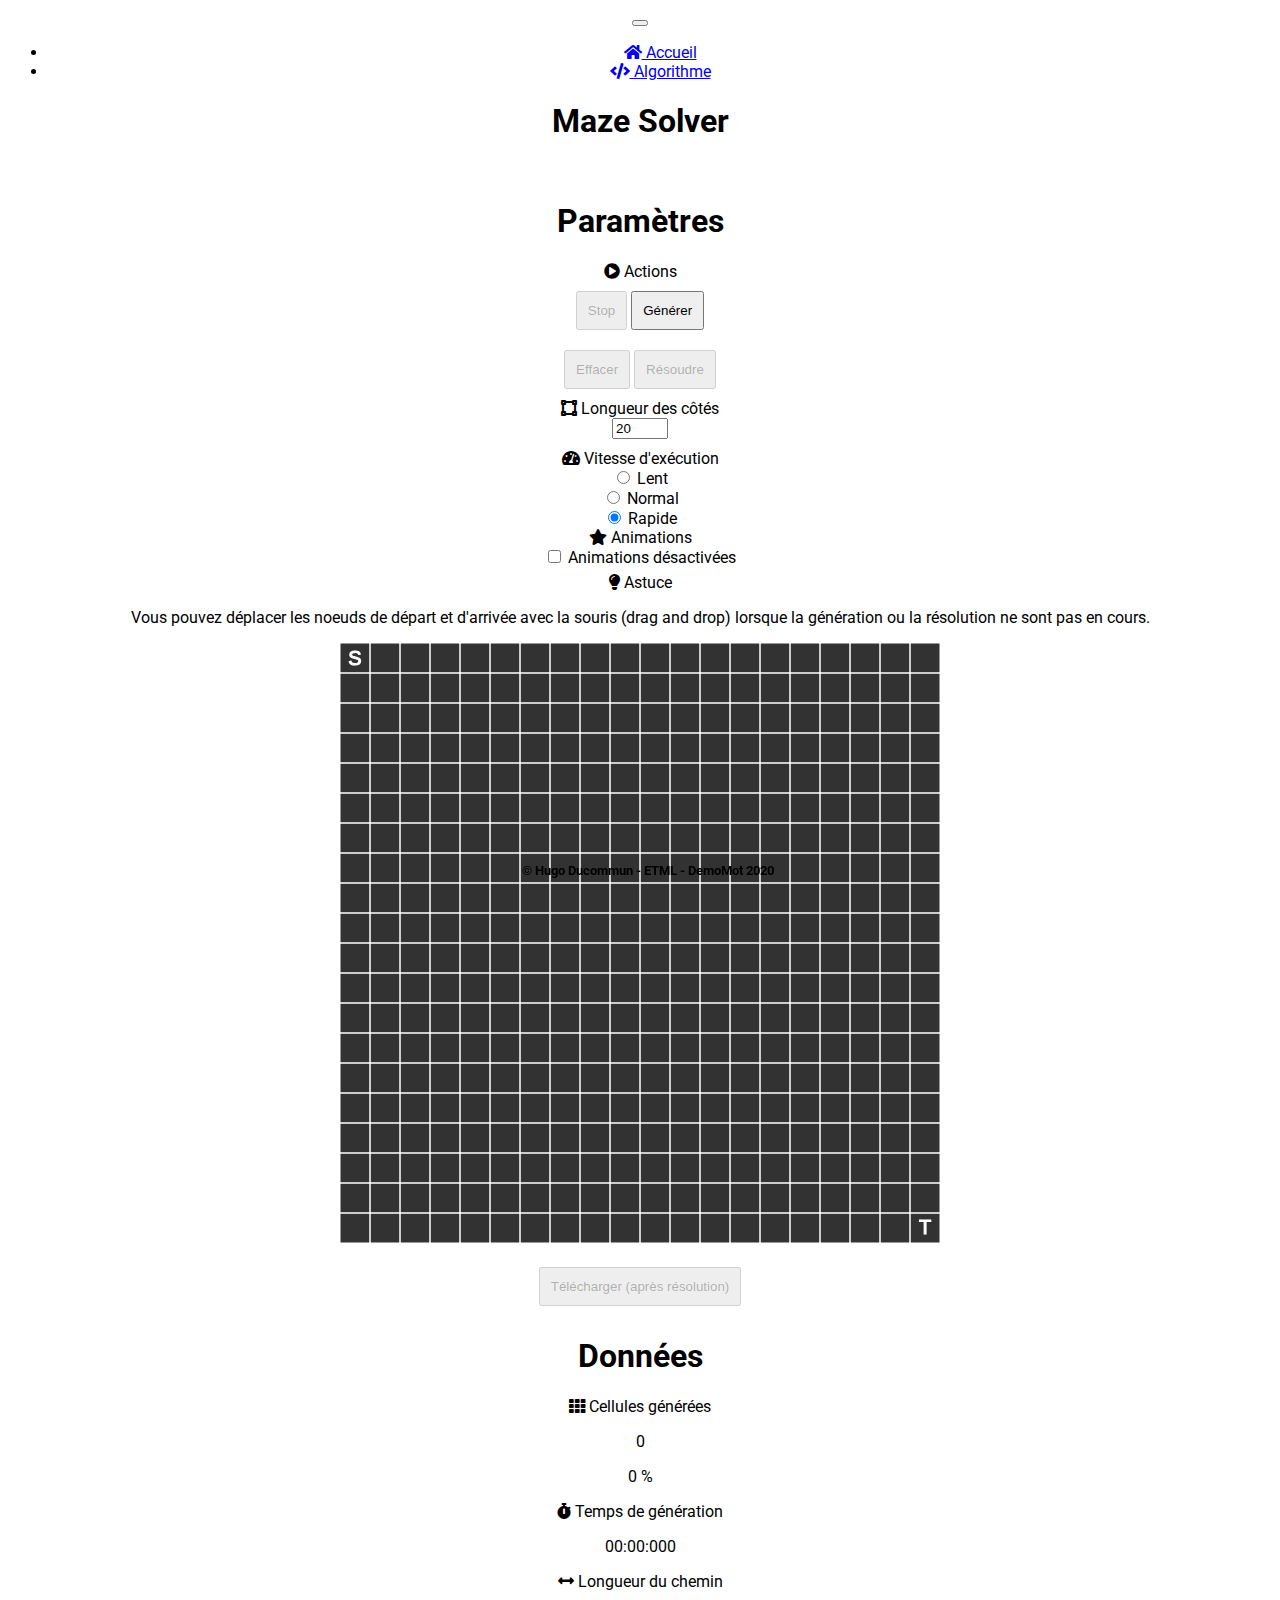
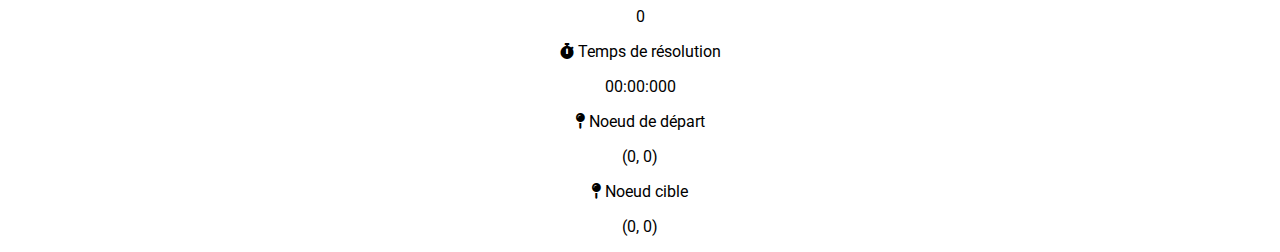
==== src/html/index.html @ dc39de43 "Updated files" ====
<!DOCTYPE html>
<html lang="fr-CH">
    <head>
        <!--
            Lieu        : ETML, Lausanne
            Auteur      : Hugo Ducommun
            Date        : 11.06.2020
            Description : Maze solving algorithm page
        -->
        <meta charset="UTF-8">
        <meta name="viewport" content="width=device-width, initial-scale=1.0">

        <!-- Favicon -->
        <link rel="icon" type="image/png" href="../../resources/img/favicon.png">
        <!-- Font-Awesome -->
        <link href="https://cdnjs.cloudflare.com/ajax/libs/font-awesome/5.11.2/css/all.css" rel="stylesheet" type="text/css">
        <!-- Google Fonts -->
        <link href="https://fonts.googleapis.com/css2?family=Roboto:wght@300;400;700&display=swap" rel="stylesheet">
        <!-- Stylesheet -->
        <link rel="stylesheet" href="../../resources/css/style.css" type="text/css">
        <!-- Bootstrap CDN -->
        <link href="https://stackpath.bootstrapcdn.com/bootstrap/4.5.0/css/bootstrap.min.css" rel="stylesheet" integrity="sha384-9aIt2nRpC12Uk9gS9baDl411NQApFmC26EwAOH8WgZl5MYYxFfc+NcPb1dKGj7Sk" crossorigin="anonymous">

        <title>DemoMot 2020 - HDN</title>
    </head>
    <body>

        <a id="logo" class="navbar-brand" href="index.html">
            <img src="../../resources/img/logo.png" width="45" height="30" alt="Logo de Maze Solver">
        </a>
        <nav class="navbar navbar-expand-lg navbar-dark bg-dark">
            <button class="navbar-toggler" type="button" data-toggle="collapse" data-target="#navbarSupportedContent" aria-controls="navbarSupportedContent" aria-expanded="false" aria-label="Toggle navigation">
                <span class="navbar-toggler-icon"></span>
            </button>
            
            <div class="collapse navbar-collapse" id="navbarSupportedContent">
                <ul class="navbar-nav mx-auto">
                    <li class="nav-item active">
                        <a class="nav-link" href="index.html"><i class="fas fa-home"></i> Accueil<span class="sr-only">(current)</span></a>
                    </li>
                    <li class="nav-item">
                        <a class="nav-link" href="algorithm.html"><i class="fas fa-code"></i> Algorithme</a>
                    </li>
                </ul>
            </div>
        </nav>

        <div class="container-fluid text-center">
            <h1 class="display-4 mt-2" id="title">Maze Solver</h1><br>
            <div class="row">
                <div class="col-3">
                    <h1>Paramètres</h1>
                    <div>
                        <legend><i class="fas fa-play-circle"></i> Actions</legend>
                        <button id="stopStartBtn" class="btn btn-primary" onclick="stopStart()">Stop</button>
                        <button id="generationBtn" class="btn btn-primary" onclick="generate()">Générer</button><br>
                        <button id="clearBtn" class="btn btn-primary" onclick="clearMaze()">Effacer</button>
                        <button id="solveBtn" class="btn btn-primary" onclick="solveMaze()">Résoudre</button>
                    </div>
                    <div>
                        <legend><i class="fas fa-vector-square"></i> Longueur des côtés</legend>
                        <input id="sideNumber" type="number" min="5" max="40" value="20" onchange="modifySideNumber()">
                    </div>
                    <div>
                        <legend><i class="fas fa-tachometer-alt"></i> Vitesse d'exécution</legend>
                        <input type="radio" id="slow" name="speed" value="lent">
                        <label for="slow">Lent</label><br>
                        <input type="radio" id="normal" name="speed" value="normal">
                        <label for="normal">Normal</label><br>
                        <input type="radio" id="fast" name="speed" value="rapide" checked>
                        <label for="fast">Rapide</label><br>
                    </div>
                    <div class="my-3">
                        <legend><i class="fas fa-star"></i> Animations</legend>
                        <input id="animationDisabled" type="checkbox">
                        <label for="animationDisabled">Animations désactivées</label>
                    </div>
                    <div>
                        <legend><i class="fas fa-lightbulb"></i> Astuce</legend>
                        <p>Vous pouvez déplacer les noeuds de départ et d'arrivée avec la souris (drag and drop) lorsque la génération ou la résolution ne sont pas en cours.</p>
                    </div>
                </div>
                <div class="col-6 text-center">
                    <div id="mazeParent" onload="mazeAnimation()">
                        <!-- maze will be insert here -->
                    </div>
                    <div>
                        <button id="downloadBtn" class="btn btn-primary" onclick="downloadMaze()">Télécharger (après résolution)</button>
                    </div>
                </div>
                <div class="col-3">
                    <h1>Données</h1>
                    <legend><i class="fas fa-th"></i> Cellules générées</legend>
                    <p id="visitedCells" class="my-0">0</p>
                    <p id="generationPercent">0 %</p>
                    <legend><i class="fas fa-stopwatch"></i> Temps de génération</legend>
                    <p id="generationTime" class="my-0">00:00:000</p>
                    <legend><i class="fas fa-arrows-alt-h"></i> Longueur du chemin</legend>
                    <p id="routeLength" class="my-0">0</p>
                    <legend><i class="fas fa-stopwatch"></i> Temps de résolution</legend>
                    <p id="solvingTime">00:00:000</p>
                    <legend><i class="fas fa-map-pin"></i> Noeud de départ</legend>
                    <p id="startCoord">(0, 0)</p>
                    <legend><i class="fas fa-map-pin"></i> Noeud cible</legend>
                    <p id="targetCoord">(0, 0)</p>
                </div>
            </div>
        </div>
    </body>
    <footer>
        <div class="text-center bg-dark py-2 text-light">
            <h5>&copy; Hugo Ducommun - ETML - DemoMot 2020</h5>
        </div>
        <script src="../../resources/lib/p5/p5.min.js"></script>
        <script src="../js/cell.js"></script>
        <script src="../js/generation.js"></script>
        <script src="../js/solving.js"></script>
        <script src="../js/utils.js"></script>
        <script src="../js/chrono.js"></script>
        <script src="../js/sketch.js"></script>
        <!-- jQuery -->
        <script src="https://code.jquery.com/jquery-3.5.1.slim.min.js" integrity="sha384-DfXdz2htPH0lsSSs5nCTpuj/zy4C+OGpamoFVy38MVBnE+IbbVYUew+OrCXaRkfj" crossorigin="anonymous"></script>
        <script src="https://cdn.jsdelivr.net/npm/popper.js@1.16.0/dist/umd/popper.min.js" integrity="sha384-Q6E9RHvbIyZFJoft+2mJbHaEWldlvI9IOYy5n3zV9zzTtmI3UksdQRVvoxMfooAo" crossorigin="anonymous"></script>
        <script src="https://stackpath.bootstrapcdn.com/bootstrap/4.5.0/js/bootstrap.min.js" integrity="sha384-OgVRvuATP1z7JjHLkuOU7Xw704+h835Lr+6QL9UvYjZE3Ipu6Tp75j7Bh/kR0JKI" crossorigin="anonymous"></script>
    </footer>
</html>
---- resources/css/style.css ----
/*
 * Lieu        : ETML, Lausanne
 * Auteur      : Hugo Ducommun
 * Date        : 19.06.2020
 * Description : Feuille de style de base
*/

body {
    text-align: center;
    font-family: 'Roboto', sans-serif;
}

footer {
    position: fixed;
    bottom: 0;
    width: 100%;
}

#logo {
    position: absolute;
    z-index: 1;
    padding: 8px 16px;
}

#title {
    font-weight: 700;
}

#generationBtn, #clearBtn, #solveBtn, #downloadBtn, #stopStartBtn {
    margin-bottom: 10px;
    margin-top: 10px;
    padding: 10px;
}

#sideNumber, #mazeParent, #animationDisabled {
    margin-bottom: 10px;
}
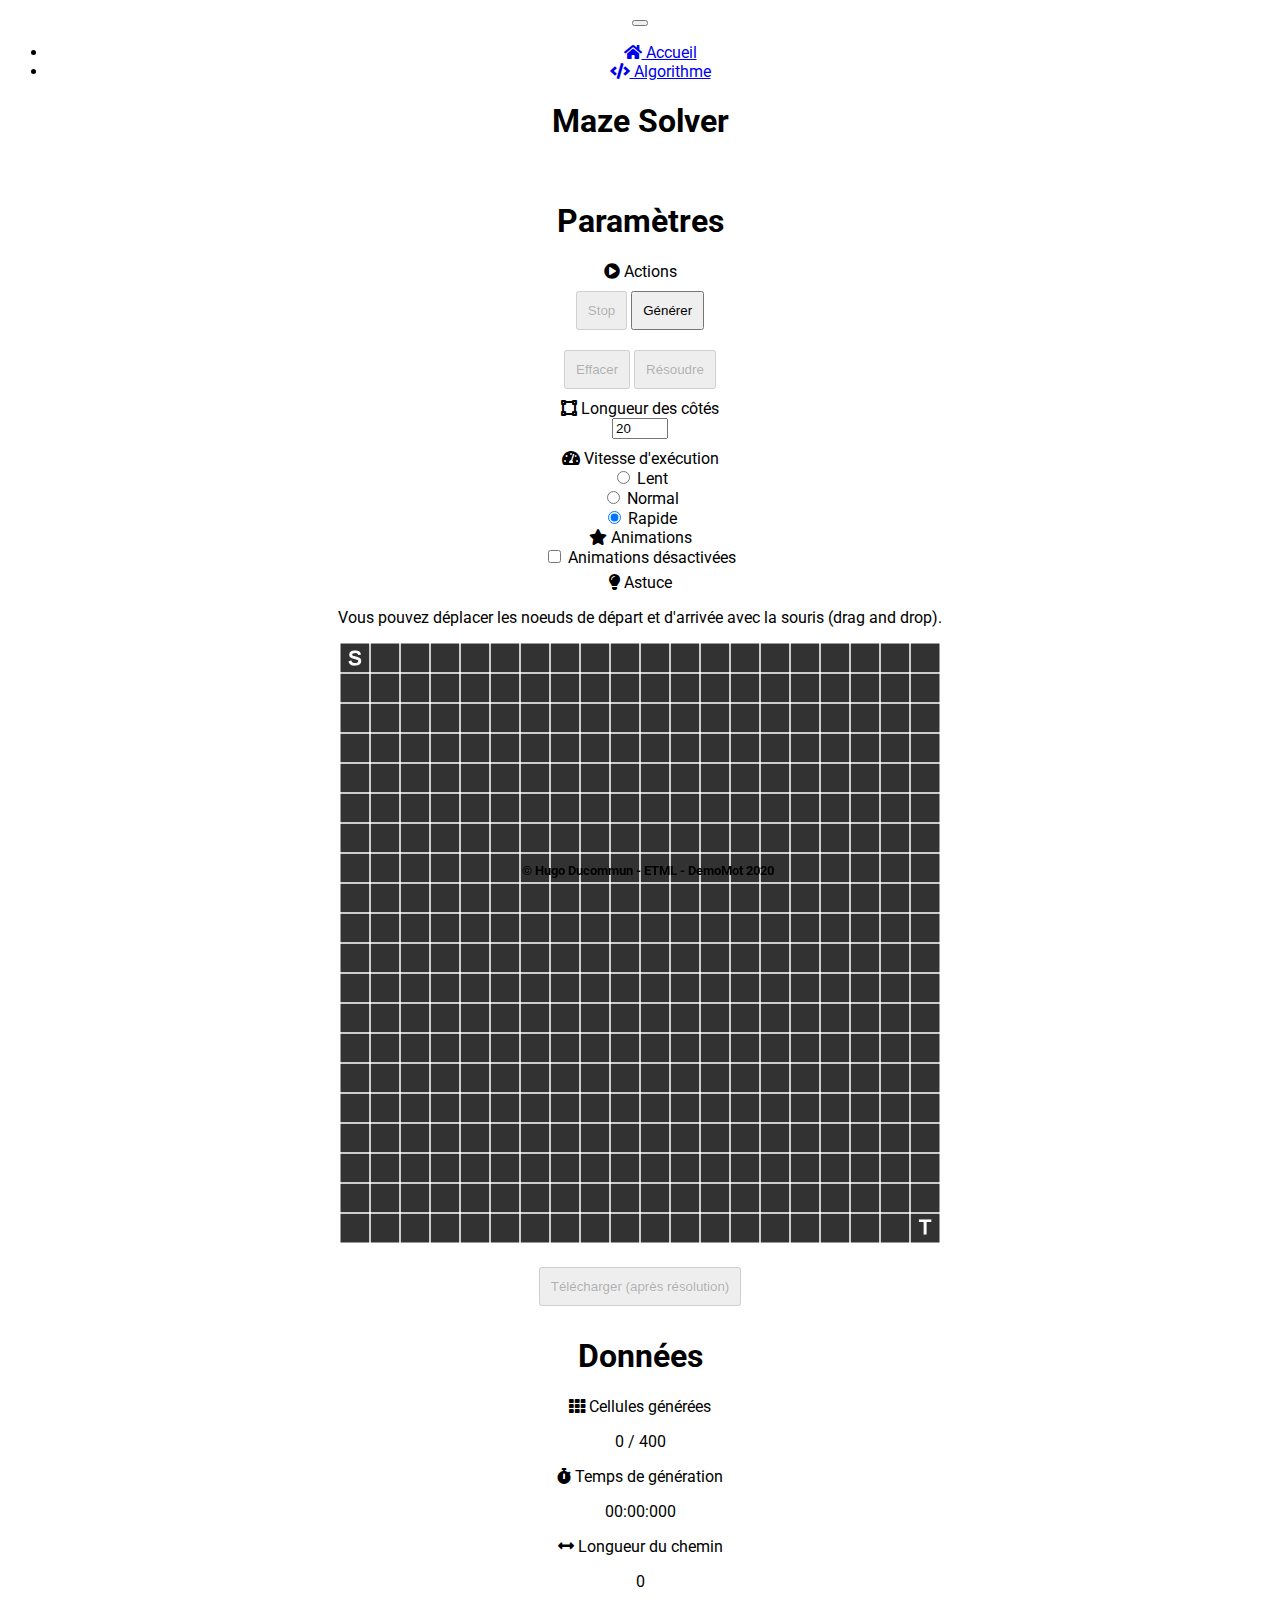
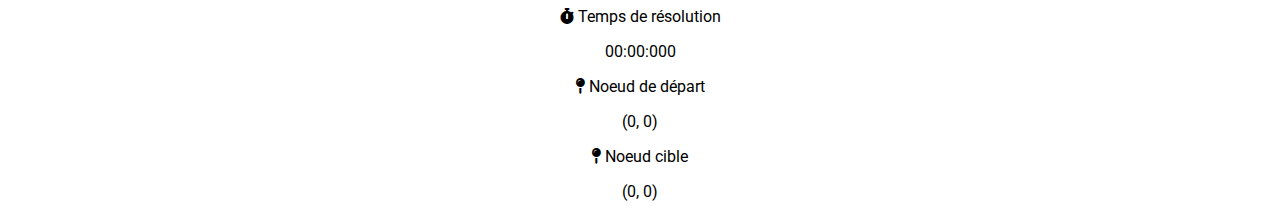
==== commit 08cae170: "Added the progress bar" ====
--- a/src/html/index.html
+++ b/src/html/index.html
@@ -77,12 +77,15 @@
                     </div>
                     <div>
                         <legend><i class="fas fa-lightbulb"></i> Astuce</legend>
-                        <p>Vous pouvez déplacer les noeuds de départ et d'arrivée avec la souris (drag and drop) lorsque la génération ou la résolution ne sont pas en cours.</p>
+                        <p>Vous pouvez déplacer les noeuds de départ et d'arrivée avec la souris (drag and drop).</p>
                     </div>
                 </div>
                 <div class="col-6 text-center">
-                    <div id="mazeParent" onload="mazeAnimation()">
+                    <div id="mazeParent" onload="mazeAnimation()"> 
                         <!-- maze will be insert here -->
+                    </div>
+                    <div class="progress">
+                        <div id ="progressBar" class="progress-bar progress-bar-striped progress-bar-animated" role="progressbar" aria-valuenow="0" aria-valuemin="0" aria-valuemax="100" style="width: 0%;"></div>
                     </div>
                     <div>
                         <button id="downloadBtn" class="btn btn-primary" onclick="downloadMaze()">Télécharger (après résolution)</button>
@@ -91,8 +94,7 @@
                 <div class="col-3">
                     <h1>Données</h1>
                     <legend><i class="fas fa-th"></i> Cellules générées</legend>
-                    <p id="visitedCells" class="my-0">0</p>
-                    <p id="generationPercent">0 %</p>
+                    <p id="visitedCells" class="my-0">0 / 400</p>
                     <legend><i class="fas fa-stopwatch"></i> Temps de génération</legend>
                     <p id="generationTime" class="my-0">00:00:000</p>
                     <legend><i class="fas fa-arrows-alt-h"></i> Longueur du chemin</legend>
@@ -117,6 +119,7 @@
         <script src="../js/solving.js"></script>
         <script src="../js/utils.js"></script>
         <script src="../js/chrono.js"></script>
+        <script src="../js/mouse.js"></script>
         <script src="../js/sketch.js"></script>
         <!-- jQuery -->
         <script src="https://code.jquery.com/jquery-3.5.1.slim.min.js" integrity="sha384-DfXdz2htPH0lsSSs5nCTpuj/zy4C+OGpamoFVy38MVBnE+IbbVYUew+OrCXaRkfj" crossorigin="anonymous"></script>
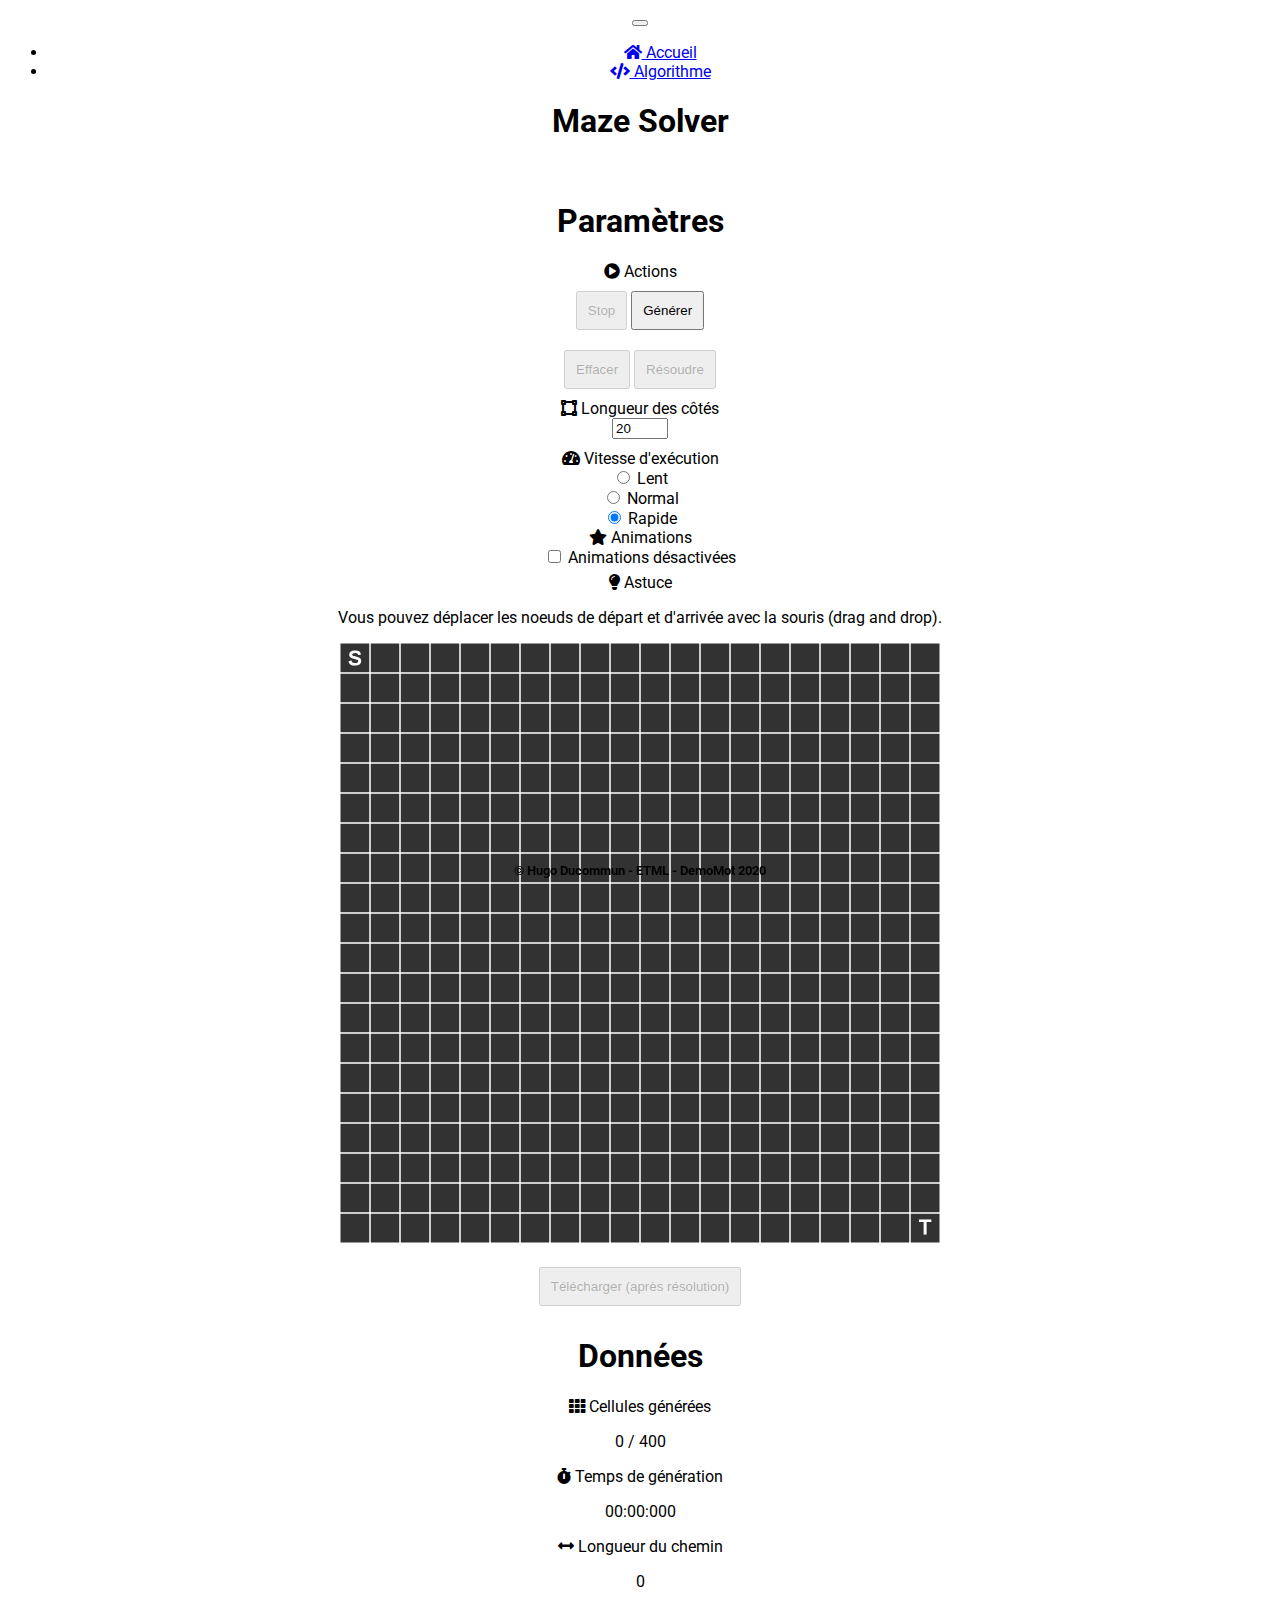
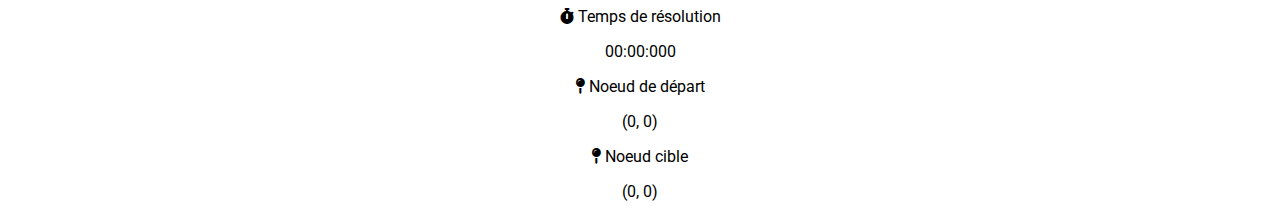
==== commit 19ab70a2: "Added some responsive designs" ====
--- a/src/html/index.html
+++ b/src/html/index.html
@@ -24,11 +24,13 @@
         <title>DemoMot 2020 - HDN</title>
     </head>
     <body>
+        
+        <nav class="navbar navbar-expand-lg navbar-dark bg-dark">
 
-        <a id="logo" class="navbar-brand" href="index.html">
-            <img src="../../resources/img/logo.png" width="45" height="30" alt="Logo de Maze Solver">
-        </a>
-        <nav class="navbar navbar-expand-lg navbar-dark bg-dark">
+            <a id="logo" class="navbar-brand" href="index.html">
+                <img src="../../resources/img/logo.png" width="45" height="30" alt="Logo de Maze Solver">
+            </a>
+            
             <button class="navbar-toggler" type="button" data-toggle="collapse" data-target="#navbarSupportedContent" aria-controls="navbarSupportedContent" aria-expanded="false" aria-label="Toggle navigation">
                 <span class="navbar-toggler-icon"></span>
             </button>
@@ -47,8 +49,8 @@
 
         <div class="container-fluid text-center">
             <h1 class="display-4 mt-2" id="title">Maze Solver</h1><br>
-            <div class="row">
-                <div class="col-3">
+            <div id="mainPage" class="row">
+                <div class="mainPageChild col-3">
                     <h1>Paramètres</h1>
                     <div>
                         <legend><i class="fas fa-play-circle"></i> Actions</legend>
@@ -80,7 +82,7 @@
                         <p>Vous pouvez déplacer les noeuds de départ et d'arrivée avec la souris (drag and drop).</p>
                     </div>
                 </div>
-                <div class="col-6 text-center">
+                <div class="mainPageChild col-6 text-center">
                     <div id="mazeParent" onload="mazeAnimation()"> 
                         <!-- maze will be insert here -->
                     </div>
@@ -91,7 +93,7 @@
                         <button id="downloadBtn" class="btn btn-primary" onclick="downloadMaze()">Télécharger (après résolution)</button>
                     </div>
                 </div>
-                <div class="col-3">
+                <div class="mainPageChild col-3">
                     <h1>Données</h1>
                     <legend><i class="fas fa-th"></i> Cellules générées</legend>
                     <p id="visitedCells" class="my-0">0 / 400</p>
@@ -109,7 +111,7 @@
             </div>
         </div>
     </body>
-    <footer>
+    <footer id="footer">
         <div class="text-center bg-dark py-2 text-light">
             <h5>&copy; Hugo Ducommun - ETML - DemoMot 2020</h5>
         </div>
--- a/resources/css/style.css
+++ b/resources/css/style.css
@@ -12,12 +12,14 @@
 
 footer {
     position: fixed;
+    left: 0;
     bottom: 0;
     width: 100%;
 }
 
 #logo {
     position: absolute;
+    left: 0;
     z-index: 1;
     padding: 8px 16px;
 }
@@ -34,4 +36,30 @@
 
 #sideNumber, #mazeParent, #animationDisabled {
     margin-bottom: 10px;
+}
+
+/* MEDIA QUERIES */
+@media screen and (min-height: 1200px) {
+    footer {
+        position: relative;
+    }
+}
+ 
+@media screen and (max-width: 990px) {
+    #logo {
+        left: auto;
+        right: 0;
+    }
+}
+
+@media screen and (max-width: 1200px) {
+    #mainPage {
+        flex-direction: column;
+        align-content: center;
+    }
+
+    .mainPageChild {
+        align-self: center;
+        max-width: 100% !important;
+    }
 }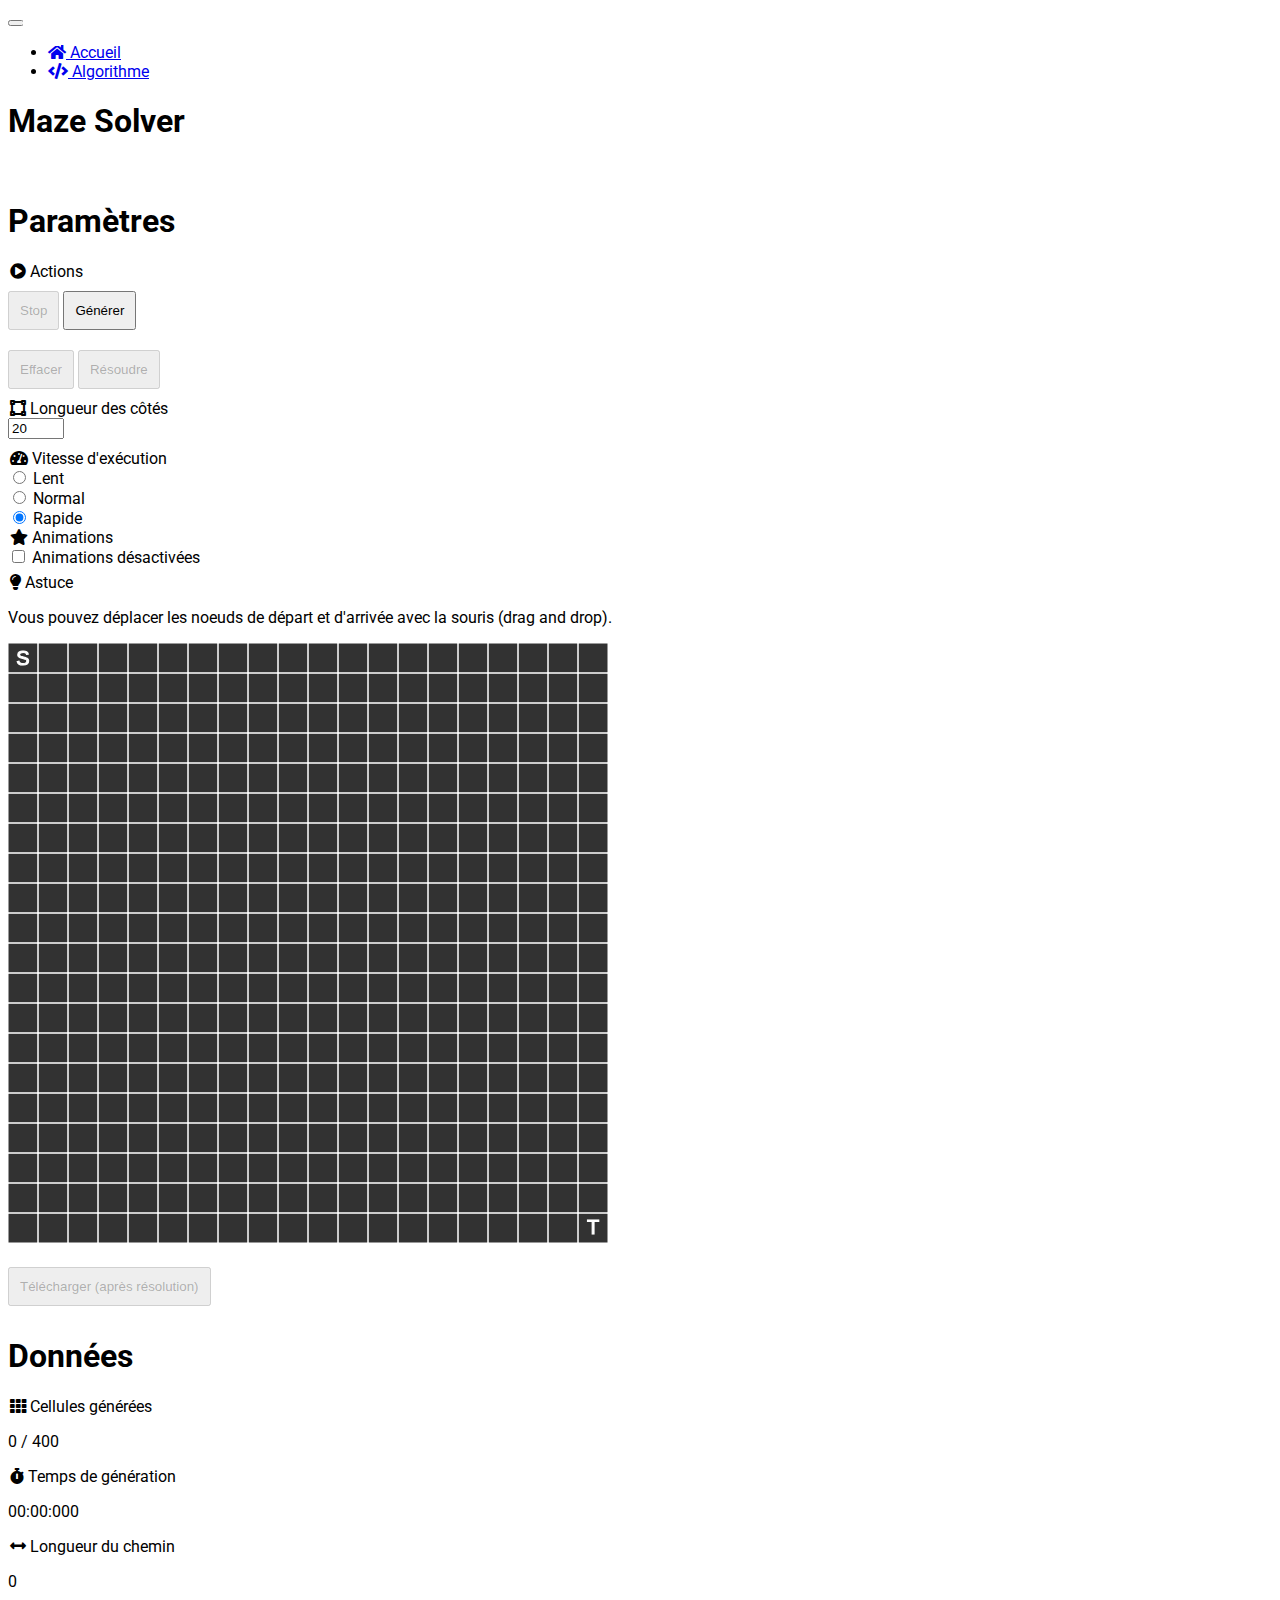
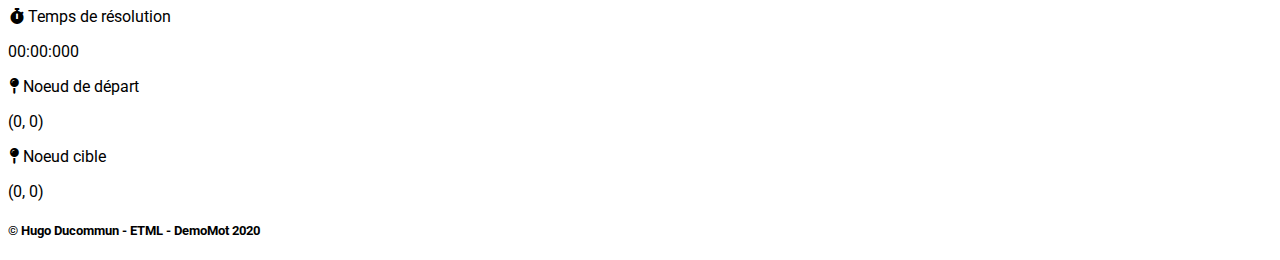
==== commit 70715e61: "Optimized responsive with bootstrap classes" ====
--- a/src/html/index.html
+++ b/src/html/index.html
@@ -23,7 +23,7 @@
 
         <title>DemoMot 2020 - HDN</title>
     </head>
-    <body>
+    <body class="text-center">
         
         <nav class="navbar navbar-expand-lg navbar-dark bg-dark">
 
@@ -111,7 +111,7 @@
             </div>
         </div>
     </body>
-    <footer id="footer">
+    <footer class="position-relative w-100 ">
         <div class="text-center bg-dark py-2 text-light">
             <h5>&copy; Hugo Ducommun - ETML - DemoMot 2020</h5>
         </div>
--- a/resources/css/style.css
+++ b/resources/css/style.css
@@ -6,15 +6,12 @@
 */
 
 body {
-    text-align: center;
     font-family: 'Roboto', sans-serif;
 }
 
 footer {
-    position: fixed;
     left: 0;
     bottom: 0;
-    width: 100%;
 }
 
 #logo {
@@ -38,13 +35,12 @@
     margin-bottom: 10px;
 }
 
+#simplifiedCode {
+    padding: 10px;
+    border-radius: 10px;
+}
+
 /* MEDIA QUERIES */
-@media screen and (min-height: 1200px) {
-    footer {
-        position: relative;
-    }
-}
- 
 @media screen and (max-width: 990px) {
     #logo {
         left: auto;
